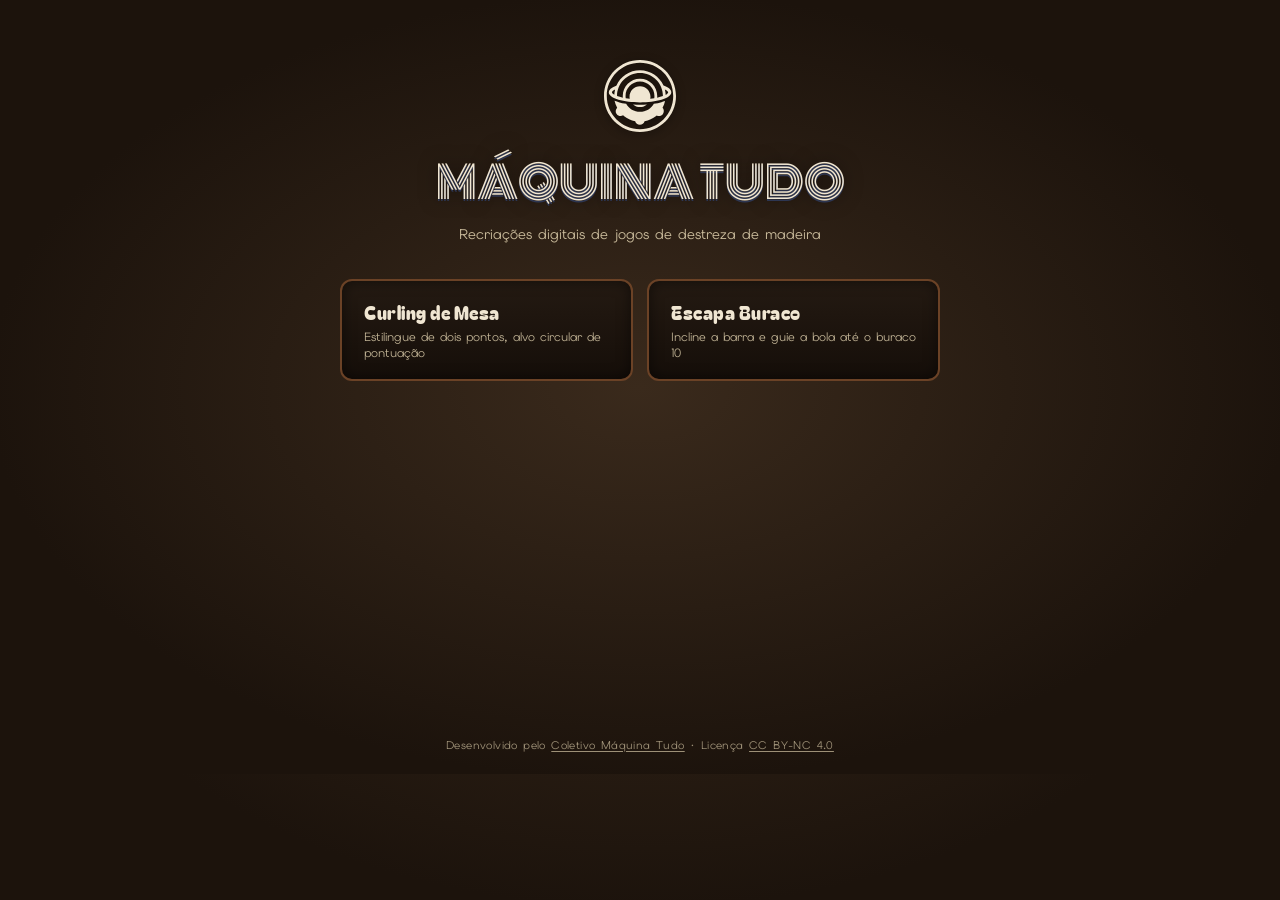
==== index.html @ 6ebac803 "Adiciona Escapa Buraco e reorganiza em pastas irmãs paralelas - Porta o Escapa Buraco (jogo de incli" ====
<!doctype html>
<html lang="pt-br">
<head>
  <meta charset="UTF-8" />
  <meta name="viewport" content="width=device-width, initial-scale=1, maximum-scale=1" />
  <title>Máquina Tudo — Jogos de Mesa</title>
  <link rel="icon" href="assets/logo-maquina-tudo.svg?v=3" />
  <link rel="preconnect" href="https://fonts.googleapis.com" />
  <link rel="preconnect" href="https://fonts.gstatic.com" crossorigin />
  <link rel="stylesheet" href="shared/theme.css" />
  <link rel="stylesheet" href="hub.css" />
</head>
<body>
  <div class="hub">
    <img class="hub-logo" src="assets/logo-maquina-tudo.svg?v=3" alt="Máquina Tudo" />
    <h1 class="hub-title">MÁQUINA&nbsp;TUDO</h1>
    <p class="hub-subtitle">Recriações digitais de jogos de destreza de madeira</p>

    <div class="game-grid">
      <a class="game-card" href="curling-de-mesa/">
        <span class="game-card-name">Curling de Mesa</span>
        <span class="game-card-desc">Estilingue de dois pontos, alvo circular de pontuação</span>
      </a>
      <a class="game-card" href="escapa-buraco/">
        <span class="game-card-name">Escapa Buraco</span>
        <span class="game-card-desc">Incline a barra e guie a bola até o buraco 10</span>
      </a>
    </div>
  </div>

  <footer class="site-footer">
    <p>
      Desenvolvido pelo
      <a href="https://www.maquinatudo.com.br" target="_blank" rel="noopener noreferrer">Coletivo Máquina Tudo</a>
      · Licença
      <a href="https://creativecommons.org/licenses/by-nc/4.0/" target="_blank" rel="noopener noreferrer">CC BY-NC 4.0</a>
    </p>
  </footer>
</body>
</html>
---- shared/theme.css ----
/*
 * Máquina Tudo — tema visual compartilhado da série de jogos de mesa.
 *
 * Paleta e fontes de referência (Love Hultén: madeira escura, latão, LED/
 * 7-segmentos) usadas no Curling de Mesa e no Escapa Buraco. Novos jogos da
 * série devem linkar este arquivo antes do próprio style.css e podem
 * sobrescrever qualquer variável localmente para customizar sem perder o
 * resto da paleta.
 *
 * Uso: <link rel="stylesheet" href="../shared/theme.css" /> no <head>,
 * antes do <link rel="stylesheet" href="style.css" /> do próprio jogo.
 */

@import url('https://fonts.googleapis.com/css2?family=Elms+Sans:wght@300;400;500;600;700&family=Bagel+Fat+One&family=Monoton&display=swap');

:root {
  /* Madeira e cabinet */
  --wood-light: #c8965a;
  --wood-mid: #a9713f;
  --wood-dark: #6b4226;

  /* Painéis claros / cartões de overlay */
  --cream: #f0e6d2;
  --cream-dark: #e2d3b0;

  /* Acentos */
  --navy: #2d3652;
  --brass: #d4af37;
  --brass-dark: #9c7a1f;
  --yellow: #e8b923;
  --red: #c0392b;

  /* Mostrador 7-segmentos */
  --seg-off: #3a1414;
  --seg-on: #ff5b3d;

  /* Tipografia */
  --font-body: 'Elms Sans', 'Helvetica Neue', Arial, sans-serif;
  --font-display: 'Bagel Fat One', cursive;
  --font-title: 'Monoton', cursive;
}

/* Rodapé de crédito — igual em todos os jogos da série. */
.site-footer {
  width: 100%;
  padding: 18px 14px 22px;
  text-align: center;
}
.site-footer p {
  margin: 0;
  font-size: 11px;
  letter-spacing: 0.4px;
  color: var(--cream-dark);
  opacity: 0.65;
}
.site-footer a {
  color: var(--cream-dark);
  text-decoration: underline;
  text-underline-offset: 2px;
}
.site-footer a:hover { color: var(--cream); opacity: 1; }
---- hub.css ----
* { box-sizing: border-box; }

html, body {
  margin: 0;
  padding: 0;
  min-height: 100%;
  background-color: #1c130c;
  background-image:
    radial-gradient(ellipse at center, #3a2a1c 0%, #1c130c 72%),
    repeating-linear-gradient(135deg, rgba(255,255,255,0.025) 0px, rgba(255,255,255,0.025) 1px, transparent 1px, transparent 3px),
    radial-gradient(rgba(0,0,0,0.5) 1px, transparent 1.4px);
  background-size: auto, auto, 4px 4px;
  color: var(--cream);
  font-family: var(--font-body);
  overflow-x: hidden;
}

.hub {
  max-width: 640px;
  margin: 0 auto;
  padding: 60px 20px 20px;
  display: flex;
  flex-direction: column;
  align-items: center;
  min-height: 80vh;
  text-align: center;
}

.hub-logo {
  width: 72px;
  height: 72px;
  margin-bottom: 16px;
  filter: drop-shadow(0 2px 4px rgba(0,0,0,0.5));
}

.hub-title {
  font-family: var(--font-title);
  font-weight: 400;
  font-size: clamp(28px, 8vw, 44px);
  margin: 0 0 8px;
  color: var(--cream);
  text-shadow: 0 2px 0 var(--navy), 0 0 18px rgba(0,0,0,0.5);
}

.hub-subtitle {
  margin: 0 0 36px;
  color: var(--cream-dark);
  font-size: 14px;
  opacity: 0.85;
}

.game-grid {
  width: 100%;
  display: grid;
  grid-template-columns: 1fr;
  gap: 14px;
}

.game-card {
  display: flex;
  flex-direction: column;
  gap: 4px;
  padding: 18px 22px;
  border-radius: 12px;
  border: 2px solid var(--wood-dark);
  background: linear-gradient(180deg, #241a12, #150e09);
  text-decoration: none;
  color: inherit;
  text-align: left;
  box-shadow: inset 0 0 14px rgba(0,0,0,0.5);
  transition: transform 0.15s, border-color 0.15s;
}
.game-card:hover { transform: translateY(-2px); border-color: var(--brass); }

.game-card-name {
  font-family: var(--font-display);
  font-size: 18px;
  color: var(--cream);
  letter-spacing: 0.5px;
}

.game-card-desc {
  font-size: 12px;
  color: var(--cream-dark);
  opacity: 0.8;
}

@media (min-width: 480px) {
  .game-grid { grid-template-columns: repeat(2, 1fr); }
}
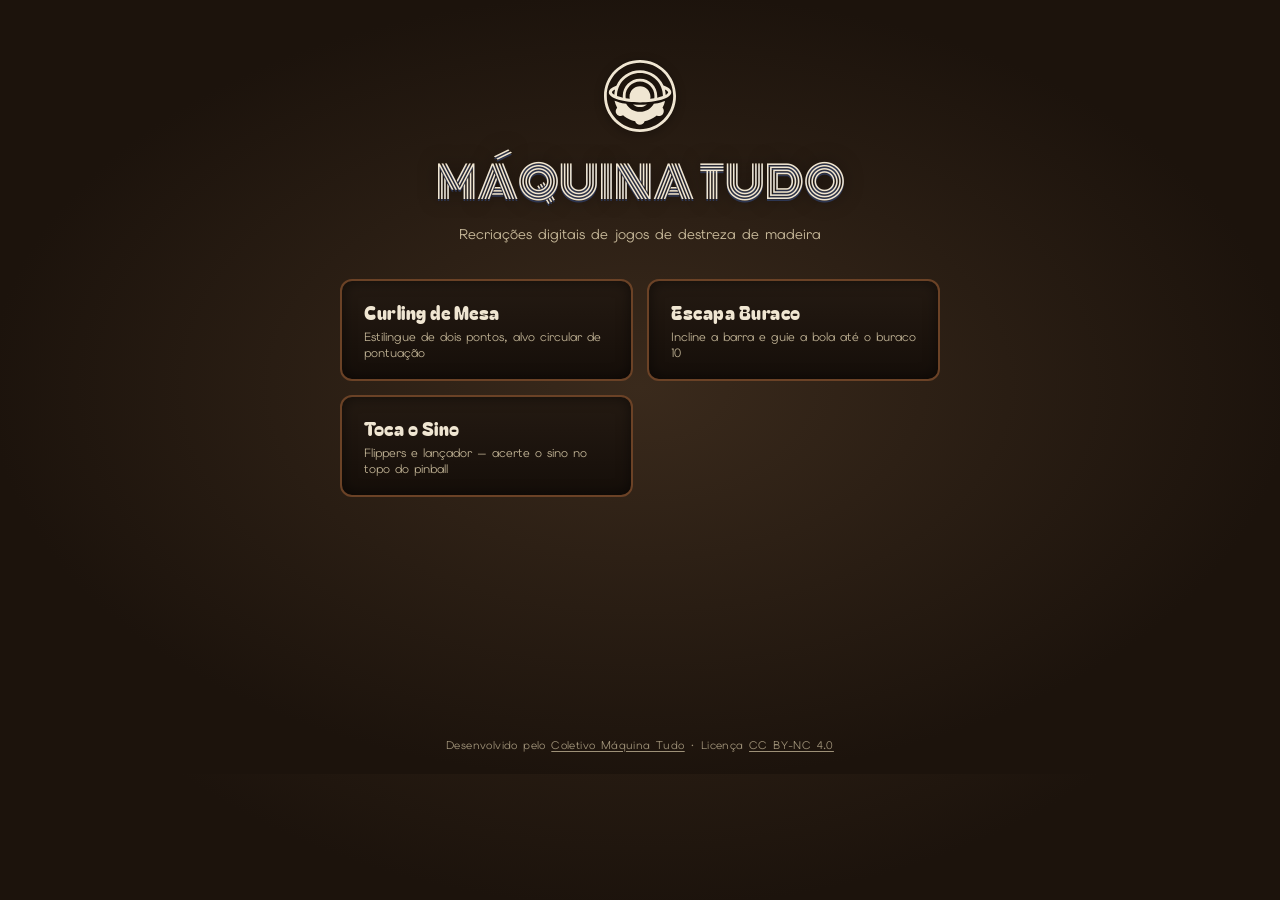
==== commit 6ba65750: "Adiciona Toca o Sino, terceiro jogo da série (pinball analógico) - Física com Matter.js: flippers ci" ====
--- a/index.html
+++ b/index.html
@@ -2,6 +2,7 @@
 <html lang="pt-br">
 <head>
   <meta charset="UTF-8" />
+  <meta http-equiv="Cache-Control" content="no-cache, no-store, must-revalidate" />
   <meta name="viewport" content="width=device-width, initial-scale=1, maximum-scale=1" />
   <title>Máquina Tudo — Jogos de Mesa</title>
   <link rel="icon" href="assets/logo-maquina-tudo.svg?v=3" />
@@ -25,6 +26,10 @@
         <span class="game-card-name">Escapa Buraco</span>
         <span class="game-card-desc">Incline a barra e guie a bola até o buraco 10</span>
       </a>
+      <a class="game-card" href="toca-sino/">
+        <span class="game-card-name">Toca o Sino</span>
+        <span class="game-card-desc">Flippers e lançador — acerte o sino no topo do pinball</span>
+      </a>
     </div>
   </div>
 
--- a/shared/theme.css
+++ b/shared/theme.css
@@ -59,3 +59,13 @@
   text-underline-offset: 2px;
 }
 .site-footer a:hover { color: var(--cream); opacity: 1; }
+
+/* Botão de voltar: o logo no cabeçalho de cada jogo linka de volta para o
+   hub (href="../"). Igual em todos os jogos da série. */
+.logo-link {
+  display: block;
+  line-height: 0;
+  transition: transform 0.15s ease;
+}
+.logo-link:hover { transform: scale(1.08); }
+.logo-link:active { transform: scale(0.94); }
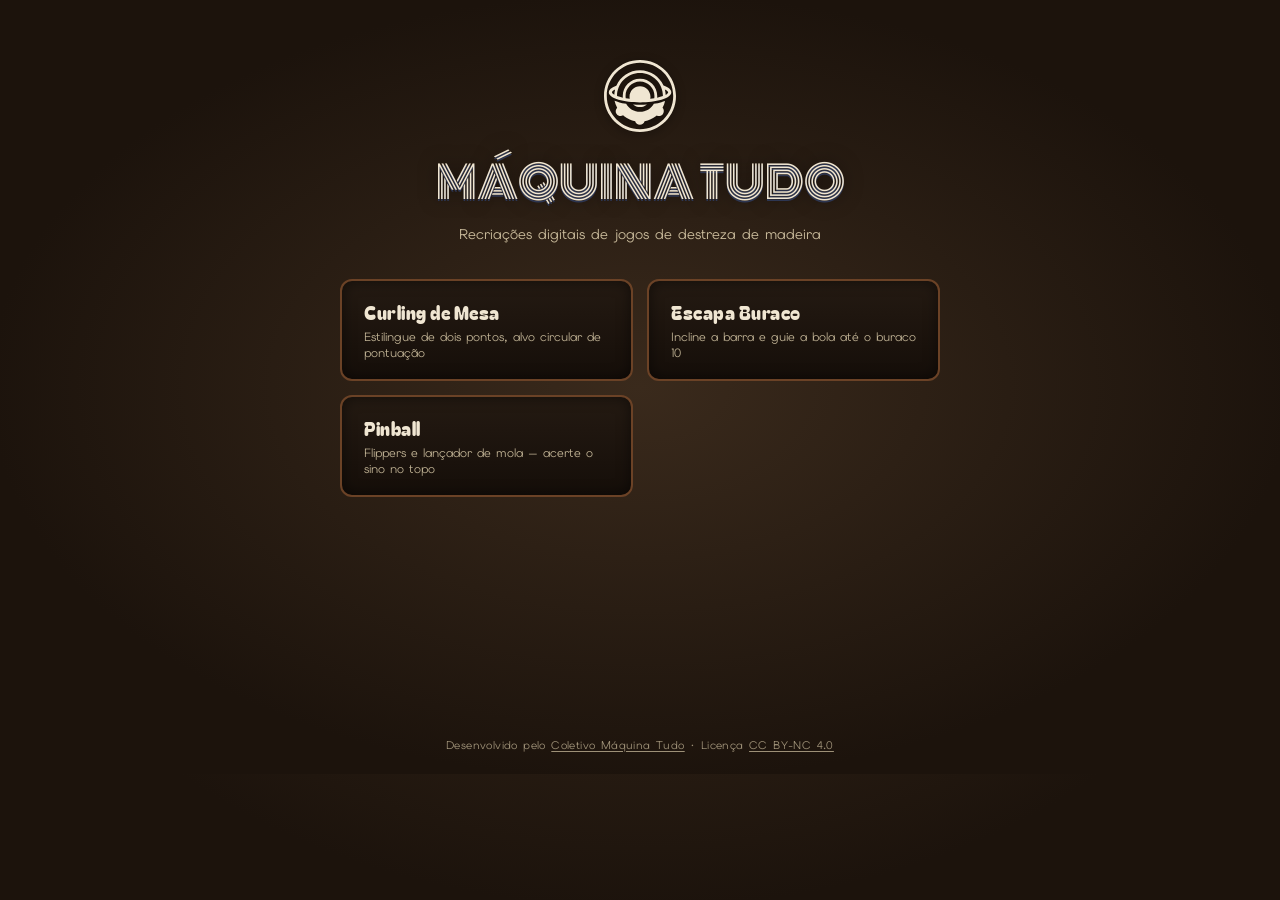
==== commit 48b0c528: "Renomeia Toca o Sino para Pinball e corrige física de bola presa Move toca-sino/ para pinball/, ajus" ====
--- a/index.html
+++ b/index.html
@@ -26,9 +26,9 @@
         <span class="game-card-name">Escapa Buraco</span>
         <span class="game-card-desc">Incline a barra e guie a bola até o buraco 10</span>
       </a>
-      <a class="game-card" href="toca-sino/">
-        <span class="game-card-name">Toca o Sino</span>
-        <span class="game-card-desc">Flippers e lançador — acerte o sino no topo do pinball</span>
+      <a class="game-card" href="pinball/">
+        <span class="game-card-name">Pinball</span>
+        <span class="game-card-desc">Flippers e lançador de mola — acerte o sino no topo</span>
       </a>
     </div>
   </div>
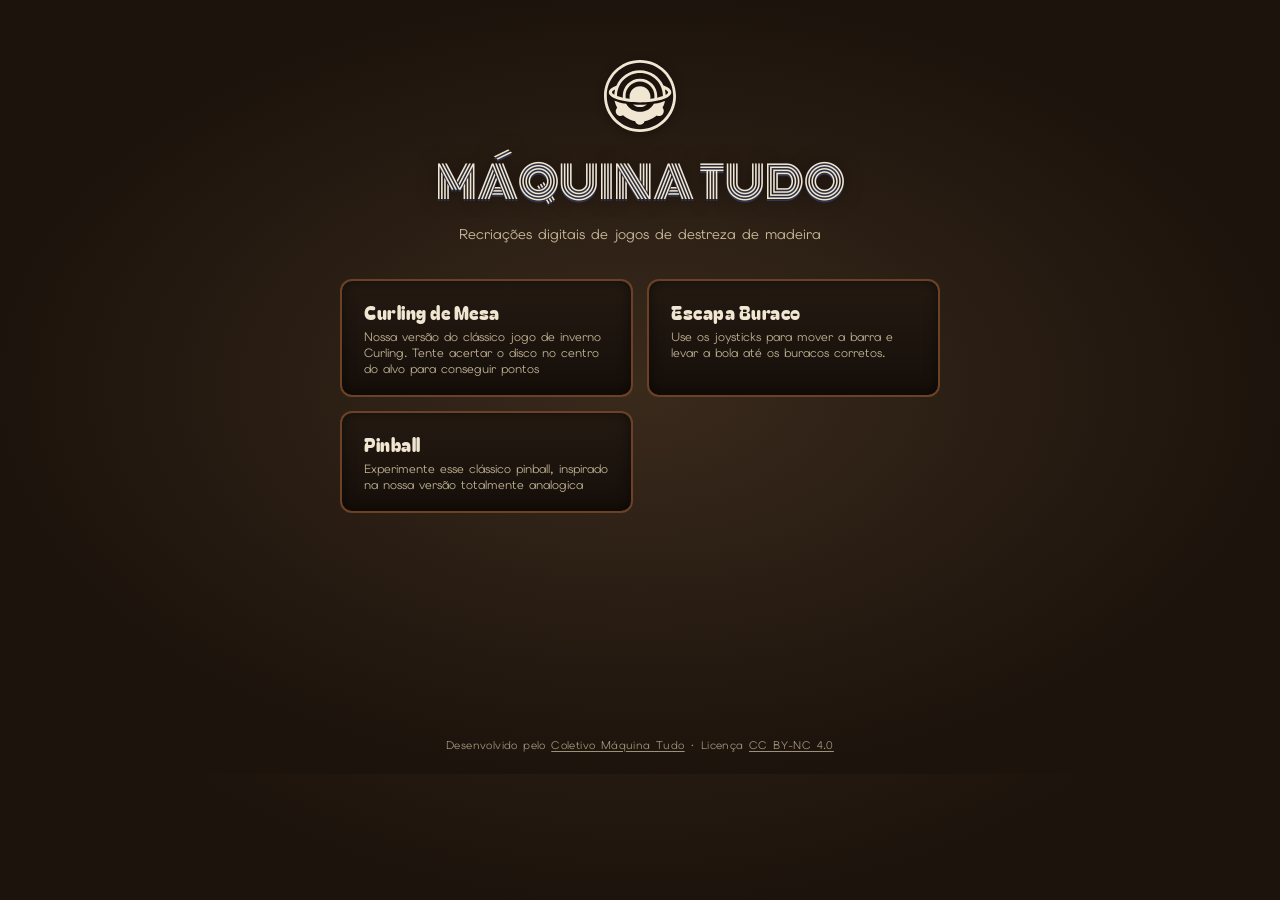
==== commit 9ab0b4e1: "Atualiza descrições dos três jogos no hub Co-Authored-By: Claude Sonnet 5 <noreply@anthropic.com>" ====
--- a/index.html
+++ b/index.html
@@ -20,15 +20,15 @@
     <div class="game-grid">
       <a class="game-card" href="curling-de-mesa/">
         <span class="game-card-name">Curling de Mesa</span>
-        <span class="game-card-desc">Estilingue de dois pontos, alvo circular de pontuação</span>
+        <span class="game-card-desc">Nossa versão do clássico jogo de inverno Curling. Tente acertar o disco no centro do alvo para conseguir pontos</span>
       </a>
       <a class="game-card" href="escapa-buraco/">
         <span class="game-card-name">Escapa Buraco</span>
-        <span class="game-card-desc">Incline a barra e guie a bola até o buraco 10</span>
+        <span class="game-card-desc">Use os joysticks para mover a barra e levar a bola até os buracos corretos.</span>
       </a>
       <a class="game-card" href="pinball/">
         <span class="game-card-name">Pinball</span>
-        <span class="game-card-desc">Flippers e lançador de mola — acerte o sino no topo</span>
+        <span class="game-card-desc">Experimente esse clássico pinball, inspirado na nossa versão totalmente analogica</span>
       </a>
     </div>
   </div>
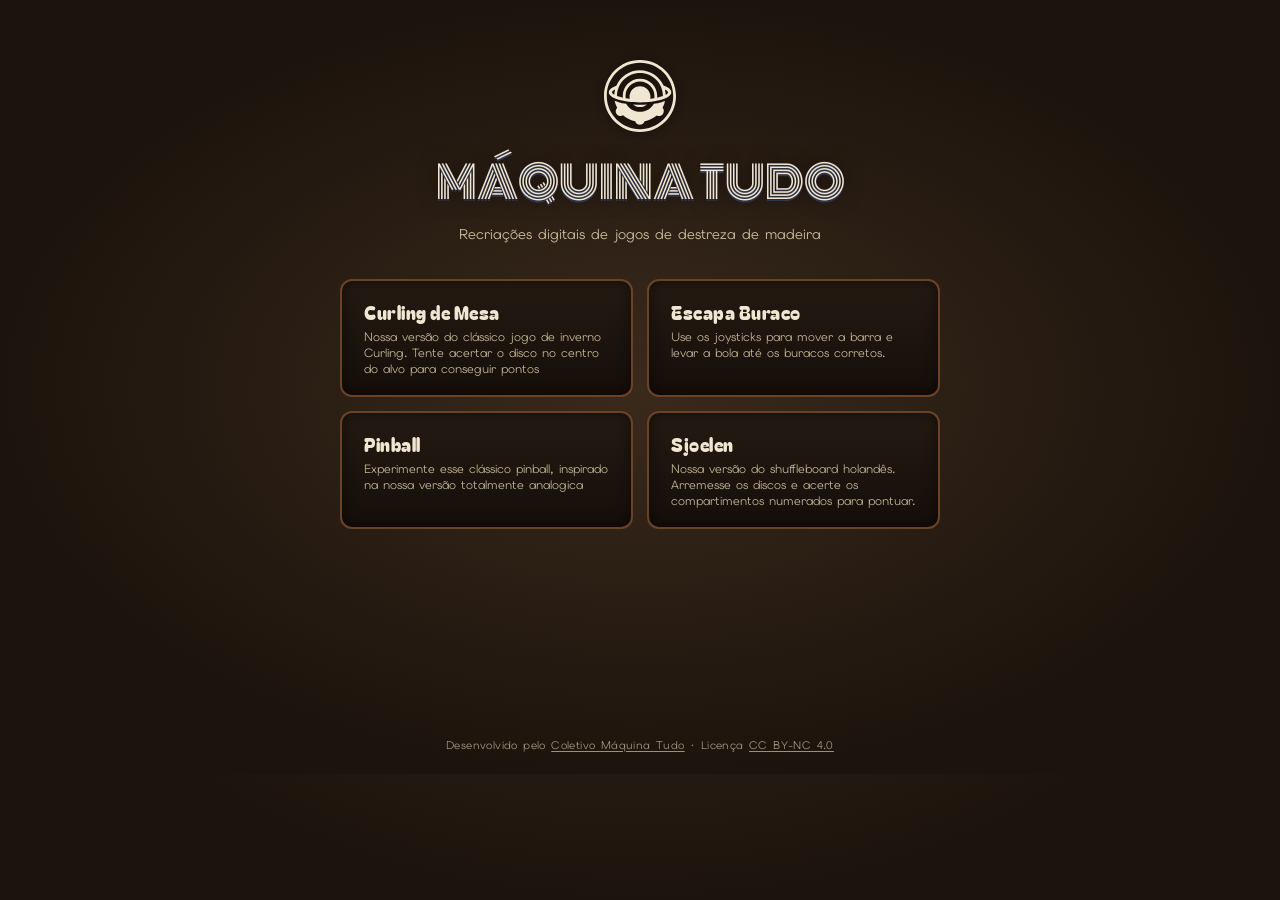
==== commit 66e35c23: "Adiciona Sjoelen ao hub Co-Authored-By: Claude Sonnet 5 <noreply@anthropic.com>" ====
--- a/index.html
+++ b/index.html
@@ -30,6 +30,10 @@
         <span class="game-card-name">Pinball</span>
         <span class="game-card-desc">Experimente esse clássico pinball, inspirado na nossa versão totalmente analogica</span>
       </a>
+      <a class="game-card" href="sjoelen/">
+        <span class="game-card-name">Sjoelen</span>
+        <span class="game-card-desc">Nossa versão do shuffleboard holandês. Arremesse os discos e acerte os compartimentos numerados para pontuar.</span>
+      </a>
     </div>
   </div>
 
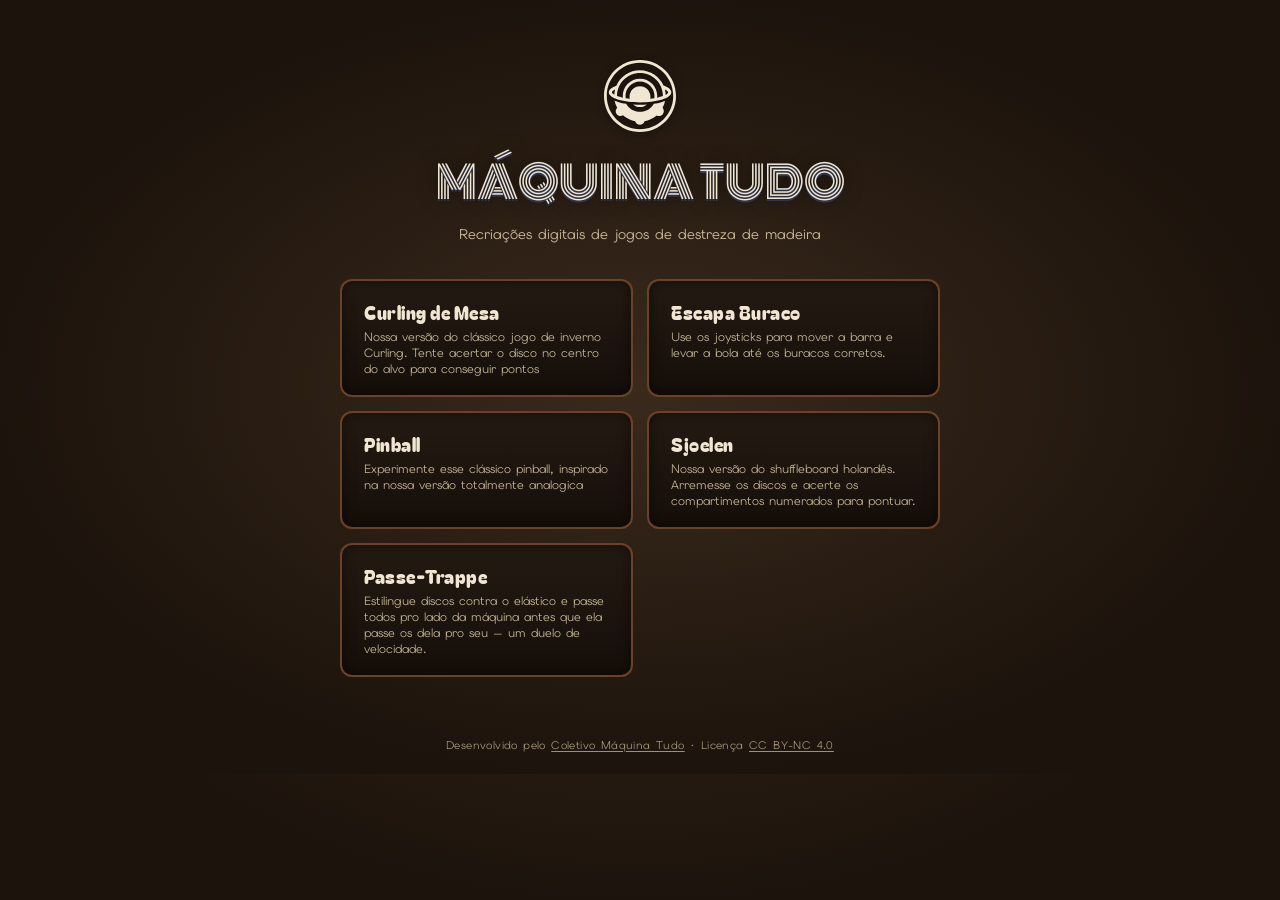
==== commit 87226307: "Adiciona Passe-Trappe, quinto jogo da série (Pucket/sling-puck) 1 jogador vs. máquina em tempo real:" ====
--- a/index.html
+++ b/index.html
@@ -34,6 +34,10 @@
         <span class="game-card-name">Sjoelen</span>
         <span class="game-card-desc">Nossa versão do shuffleboard holandês. Arremesse os discos e acerte os compartimentos numerados para pontuar.</span>
       </a>
+      <a class="game-card" href="passe-trappe/">
+        <span class="game-card-name">Passe-Trappe</span>
+        <span class="game-card-desc">Estilingue discos contra o elástico e passe todos pro lado da máquina antes que ela passe os dela pro seu — um duelo de velocidade.</span>
+      </a>
     </div>
   </div>
 
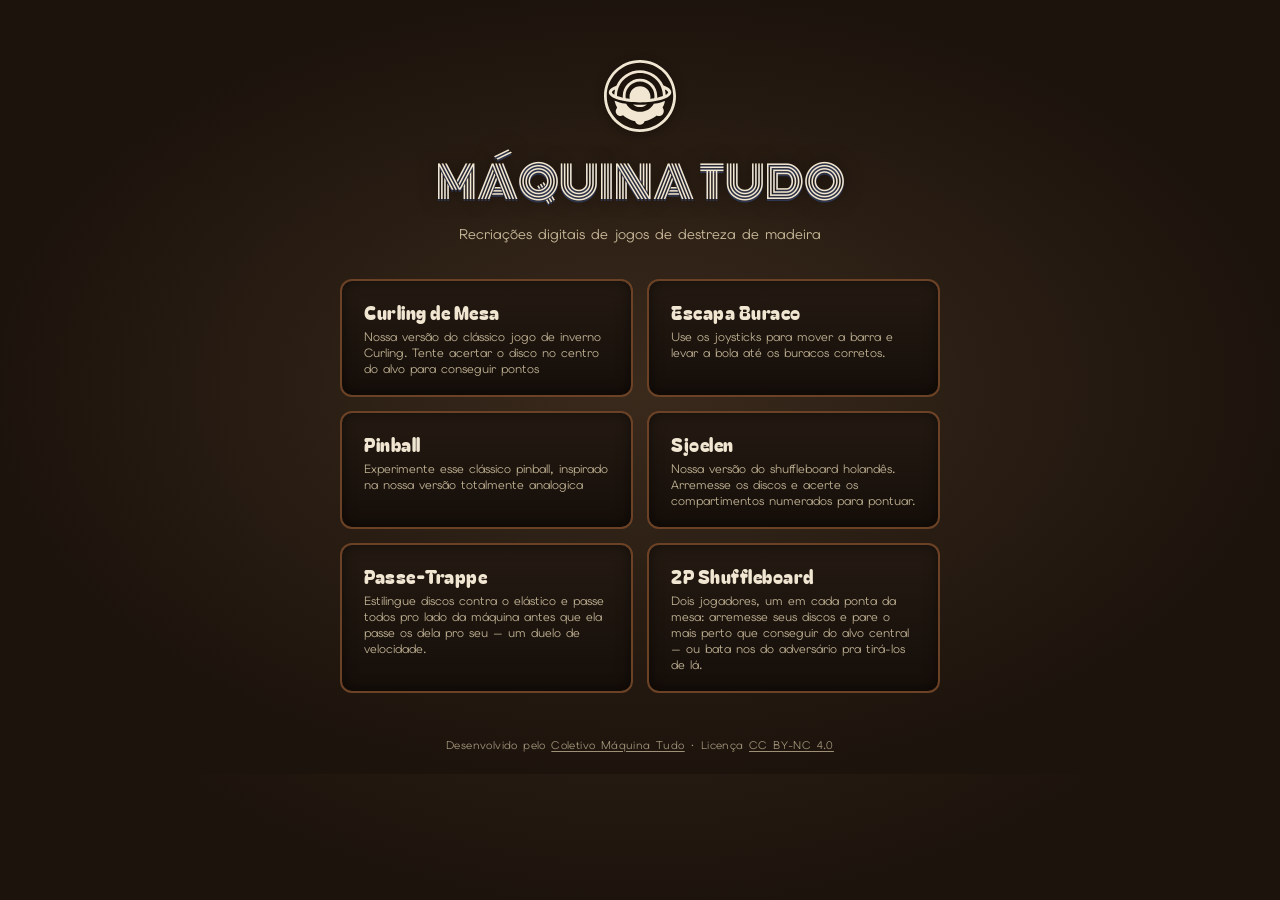
==== commit 8f63f909: "Adiciona 2P Shuffleboard, sexto jogo da série Turnos com alvo no centro da mesa: cada jogador ocupa " ====
--- a/index.html
+++ b/index.html
@@ -38,6 +38,10 @@
         <span class="game-card-name">Passe-Trappe</span>
         <span class="game-card-desc">Estilingue discos contra o elástico e passe todos pro lado da máquina antes que ela passe os dela pro seu — um duelo de velocidade.</span>
       </a>
+      <a class="game-card" href="shuffleboard-2p/">
+        <span class="game-card-name">2P Shuffleboard</span>
+        <span class="game-card-desc">Dois jogadores, um em cada ponta da mesa: arremesse seus discos e pare o mais perto que conseguir do alvo central — ou bata nos do adversário pra tirá-los de lá.</span>
+      </a>
     </div>
   </div>
 
